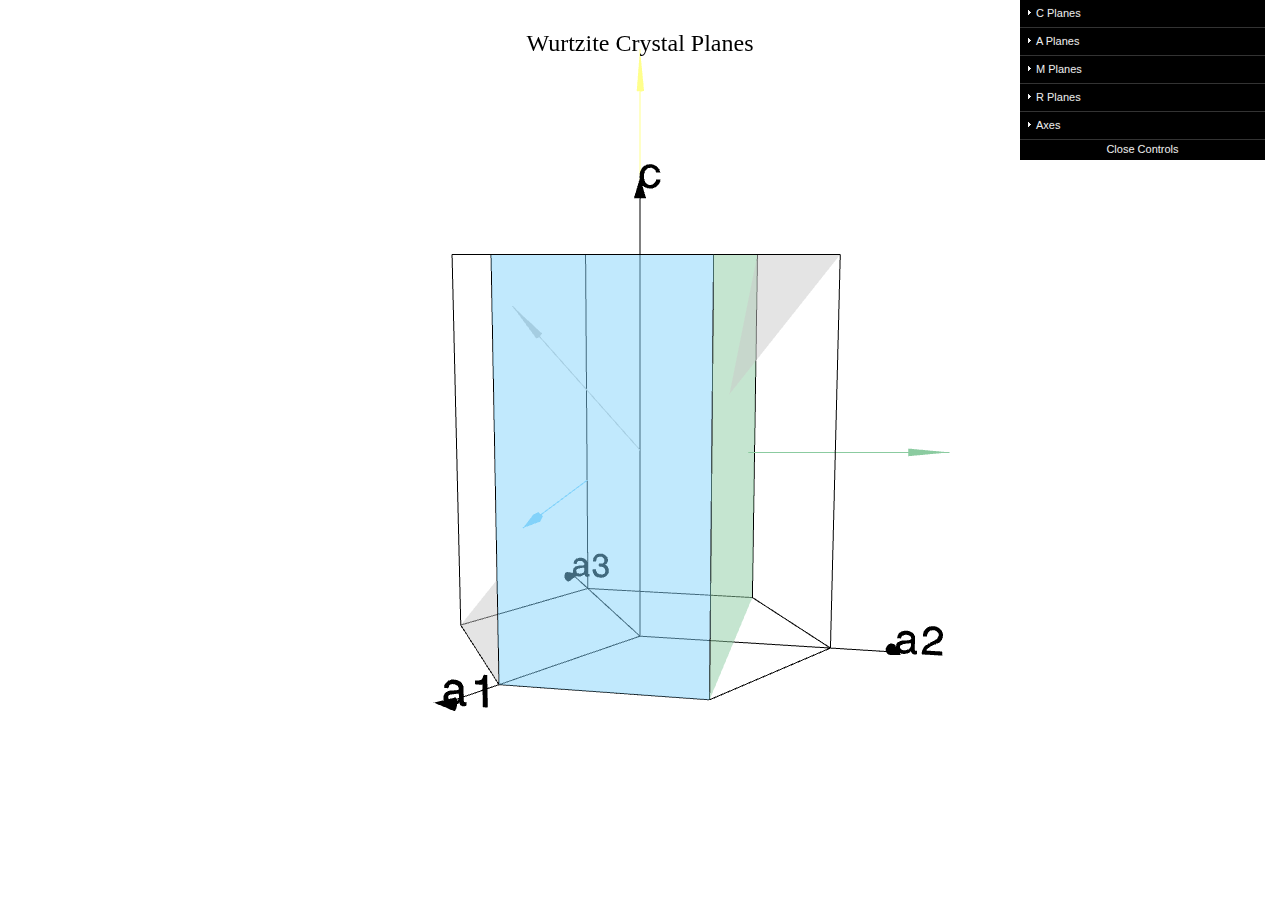
==== index.html @ 1f6b269a "Update index.html" ====
<!DOCTYPE HTML>
<html>
  <head>
    <style>
        body {
        margin: 0px;
        padding: 0px;
        background-color: white;
      }
    </style>
  </head>
  <body> 
      
    <div id="demo-container" style="background-color: white;"></div>
    <script src="src/jquery-2.0.3.min.js"></script>
    <script src="src/jquery-ui.min.js"></script>
    <script src="src/three.min.js"></script>
    <script src="src/EdgesHelper.js"></script>
    <script src="src/OrbitControls.js"></script>
    <script src="src/dat.gui.min.js"></script>
    <script src="src/fonts/helvetiker_regular.typeface.js"></script>
    <script>

        
var gui, parameters;
var renderer, scene, camera, controls;
var cPlaneMesh = [], aPlaneMesh = [], mPlaneMesh = [], rPlaneMesh = [];
var egh;
var axis, axisCones, planeAxes;

var colors = {
	a: 0x8BCBA0,
	c: 0xFFFF8C,
	m: 0x82D2FA,
	r: 0xC8C8C8
}

var colorStrings = {
	a: "#8BCBA0",
	c: "#FFFF8C",
	m: "#82D2FA",
	r: "#C8C8C8"
}
        
//setup GUI    
gui = make_gui();
gui.open();
        
init();
animate();
changeGUIColors();

function init() {
	// info
	info = document.createElement( 'div' );
	info.style.position = 'absolute';
	info.style.top = '30px';
	info.style.width = '100%';
	info.style.textAlign = 'center';
	info.style.fontSize = 'x-large';
	info.style.color = '#000';
	info.style.fontWeight = 'normal';
	info.style.backgroundColor = 'transparent';
	info.style.zIndex = '0';
	info.style.fontFamily = 'Calibri';
	info.innerHTML = 'Wurtzite Crystal Planes';
	document.getElementById("demo-container").appendChild( info );

	// renderer
	renderer = new THREE.WebGLRenderer( { antialias: true } );
	renderer.setSize( window.innerWidth, window.innerHeight );
	renderer.physicallyBasedShading = true;
    renderer.setClearColor(0xFFFFFF, 1);
	document.getElementById("demo-container").appendChild( renderer.domElement );

	// scene
	scene = new THREE.Scene();

	// camera
	camera = new THREE.PerspectiveCamera( 40, window.innerWidth / window.innerHeight, 0.1, 100 );
	camera.position.set( -2, 1, 6 );
    window.addEventListener( 'resize', onWindowResize, false );
    
	// controls
	controls = new THREE.OrbitControls( camera, renderer.domElement );
	controls.minDistance = 5;
	controls.maxDistance = 20;


	// ambient
	scene.add( new THREE.AmbientLight( 0x222222 ) );

	// light
	var light = new THREE.PointLight( 0x222222, 0.8 );
	light.position = camera.position;
	scene.add( light );

	// Unit Cell
	var Lattice = new THREE.CylinderGeometry( 1, 1, 2, 6, 1, false );
	Lattice.applyMatrix( new THREE.Matrix4().makeTranslation( 0, 0, 0 ) );
	var LatticeMaterial = new THREE.MeshBasicMaterial( {
		shading: THREE.FlatShading,
		polygonOffset: true,
		polygonOffsetFactor: 1,
		polygonOffsetUnits: 1,
		transparent: true,
		opacity: 0
	} );
	// mesh
	var LatticeMesh = new THREE.Mesh( Lattice, LatticeMaterial );

	// helper
	egh = new THREE.EdgesHelper( LatticeMesh, 0x000000 );
	egh.material.transparent = true;
	egh.material.linewidth = 3;
	scene.add( egh );

	var vertices = Lattice.vertices;											       

	//c planes
	var cPlaneColor = new THREE.Color( colors.c );       
    var c1Plane = new THREE.Geometry();
	c1Plane.applyMatrix( new THREE.Matrix4().makeTranslation( 0, 0, 0 ) );
	c1Plane.vertices.push( vertices[0] );
    c1Plane.vertices.push( vertices[1] );
    c1Plane.vertices.push( vertices[2] );
    c1Plane.vertices.push( vertices[3] );
    c1Plane.vertices.push( vertices[4] );
    c1Plane.vertices.push( vertices[5] );
    c1Plane.faces.push( new THREE.Face3( 0, 1, 2 ) );
    c1Plane.faces.push( new THREE.Face3( 0, 2, 3) );
    c1Plane.faces.push( new THREE.Face3( 0, 3, 4) );
    c1Plane.faces.push( new THREE.Face3( 0, 4, 5) );
    c1Plane.computeBoundingSphere();
    
    var c2Plane = new THREE.Geometry();
	c2Plane.applyMatrix( new THREE.Matrix4().makeTranslation( 0, 0, 0 ) );
	c2Plane.vertices.push( vertices[7] );
    c2Plane.vertices.push( vertices[8] );
    c2Plane.vertices.push( vertices[9] );
    c2Plane.vertices.push( vertices[10] );
    c2Plane.vertices.push( vertices[11] );
    c2Plane.vertices.push( vertices[12] );
    c2Plane.faces.push( new THREE.Face3( 0, 1, 2 ) );
    c2Plane.faces.push( new THREE.Face3( 0, 2, 3) );
    c2Plane.faces.push( new THREE.Face3( 0, 3, 4) );
    c2Plane.faces.push( new THREE.Face3( 0, 4, 5) );
    c2Plane.computeBoundingSphere();
    

        //a plane
	var aPlaneColor = new THREE.Color( colors.a );       
    
    var a1Plane = new THREE.Geometry();
	a1Plane.applyMatrix( new THREE.Matrix4().makeTranslation( 0, 0, 0 ) );
	a1Plane.vertices.push( vertices[2] );
    a1Plane.vertices.push( vertices[0] );
    a1Plane.vertices.push( vertices[7] );
    a1Plane.vertices.push( vertices[9] );
    a1Plane.faces.push( new THREE.Face3( 0, 1, 2 ) );
    a1Plane.faces.push( new THREE.Face3( 2, 3, 0 ) );
    a1Plane.computeBoundingSphere();
    
    var a2Plane = new THREE.Geometry();
	a2Plane.applyMatrix( new THREE.Matrix4().makeTranslation( 0, 0, 0 ) );
	a2Plane.vertices.push( vertices[3] );
    a2Plane.vertices.push( vertices[1] );
    a2Plane.vertices.push( vertices[8] );
    a2Plane.vertices.push( vertices[10] );
    a2Plane.faces.push( new THREE.Face3( 0, 1, 2 ) );
    a2Plane.faces.push( new THREE.Face3( 2, 3, 0 ) );
    a2Plane.computeBoundingSphere();
    
    var a3Plane = new THREE.Geometry();
	a3Plane.applyMatrix( new THREE.Matrix4().makeTranslation( 0, 0, 0 ) );
	a3Plane.vertices.push( vertices[4] );
    a3Plane.vertices.push( vertices[2] );
    a3Plane.vertices.push( vertices[9] );
    a3Plane.vertices.push( vertices[11] );
    a3Plane.faces.push( new THREE.Face3( 0, 1, 2 ) );
    a3Plane.faces.push( new THREE.Face3( 2, 3, 0 ) );
    a3Plane.computeBoundingSphere();
    
    var a4Plane = new THREE.Geometry();
	a4Plane.applyMatrix( new THREE.Matrix4().makeTranslation( 0, 0, 0 ) );
	a4Plane.vertices.push( vertices[5] );
    a4Plane.vertices.push( vertices[3] );
    a4Plane.vertices.push( vertices[10] );
    a4Plane.vertices.push( vertices[12] );
    a4Plane.faces.push( new THREE.Face3( 0, 1, 2 ) );
    a4Plane.faces.push( new THREE.Face3( 2, 3, 0 ) );
    a4Plane.computeBoundingSphere();
    
    var a5Plane = new THREE.Geometry();
	a5Plane.applyMatrix( new THREE.Matrix4().makeTranslation( 0, 0, 0 ) );
	a5Plane.vertices.push( vertices[6] );
    a5Plane.vertices.push( vertices[4] );
    a5Plane.vertices.push( vertices[11] );
    a5Plane.vertices.push( vertices[7] );
    a5Plane.faces.push( new THREE.Face3( 0, 1, 2 ) );
    a5Plane.faces.push( new THREE.Face3( 2, 3, 0 ) );
    a5Plane.computeBoundingSphere();
    
    var a6Plane = new THREE.Geometry();
	a6Plane.applyMatrix( new THREE.Matrix4().makeTranslation( 0, 0, 0 ) );
	a6Plane.vertices.push( vertices[1] );
    a6Plane.vertices.push( vertices[5] );
    a6Plane.vertices.push( vertices[12] );
    a6Plane.vertices.push( vertices[8] );
    a6Plane.faces.push( new THREE.Face3( 0, 1, 2 ) );
    a6Plane.faces.push( new THREE.Face3( 2, 3, 0 ) );
    a6Plane.computeBoundingSphere();
        
    //m plane
	var mPlaneColor = new THREE.Color( 0x82D2FA );       
    
    var m1Plane = new THREE.Geometry();
	m1Plane.applyMatrix( new THREE.Matrix4().makeTranslation( 0, 0, 0 ) );
	m1Plane.vertices.push( vertices[5] );
    m1Plane.vertices.push( vertices[6] );
    m1Plane.vertices.push( vertices[7] );
    m1Plane.vertices.push( vertices[12] );
    m1Plane.faces.push( new THREE.Face3( 0, 1, 2 ) );
    m1Plane.faces.push( new THREE.Face3( 2, 3, 0 ) );
    m1Plane.computeBoundingSphere();
    
    var m2Plane = new THREE.Geometry();
	m2Plane.applyMatrix( new THREE.Matrix4().makeTranslation( 0, 0, 0 ) );
	m2Plane.vertices.push( vertices[6] );
    m2Plane.vertices.push( vertices[1] );
    m2Plane.vertices.push( vertices[8] );
    m2Plane.vertices.push( vertices[7] );
    m2Plane.faces.push( new THREE.Face3( 0, 1, 2 ) );
    m2Plane.faces.push( new THREE.Face3( 2, 3, 0 ) );
    m2Plane.computeBoundingSphere();
    
    var m3Plane = new THREE.Geometry();
	m3Plane.applyMatrix( new THREE.Matrix4().makeTranslation( 0, 0, 0 ) );
	m3Plane.vertices.push( vertices[1] );
    m3Plane.vertices.push( vertices[2] );
    m3Plane.vertices.push( vertices[9] );
    m3Plane.vertices.push( vertices[8] );
    m3Plane.faces.push( new THREE.Face3( 0, 1, 2 ) );
    m3Plane.faces.push( new THREE.Face3( 2, 3, 0 ) );
    m3Plane.computeBoundingSphere();
    
    var m4Plane = new THREE.Geometry();
	m4Plane.applyMatrix( new THREE.Matrix4().makeTranslation( 0, 0, 0 ) );
	m4Plane.vertices.push( vertices[2] );
    m4Plane.vertices.push( vertices[3] );
    m4Plane.vertices.push( vertices[10] );
    m4Plane.vertices.push( vertices[9] );
    m4Plane.faces.push( new THREE.Face3( 0, 1, 2 ) );
    m4Plane.faces.push( new THREE.Face3( 2, 3, 0 ) );
    m4Plane.computeBoundingSphere();
    
    var m5Plane = new THREE.Geometry();
	m5Plane.applyMatrix( new THREE.Matrix4().makeTranslation( 0, 0, 0 ) );
	m5Plane.vertices.push( vertices[3] );
    m5Plane.vertices.push( vertices[4] );
    m5Plane.vertices.push( vertices[11] );
    m5Plane.vertices.push( vertices[10] );
    m5Plane.faces.push( new THREE.Face3( 0, 1, 2 ) );
    m5Plane.faces.push( new THREE.Face3( 2, 3, 0 ) );
    m5Plane.computeBoundingSphere();
    
    var m6Plane = new THREE.Geometry();
	m6Plane.applyMatrix( new THREE.Matrix4().makeTranslation( 0, 0, 0 ) );
	m6Plane.vertices.push( vertices[4] );
    m6Plane.vertices.push( vertices[5] );
    m6Plane.vertices.push( vertices[12] );
    m6Plane.vertices.push( vertices[11] );
    m6Plane.faces.push( new THREE.Face3( 0, 1, 2 ) );
    m6Plane.faces.push( new THREE.Face3( 2, 3, 0 ) );
    m6Plane.computeBoundingSphere();
    
  //r plane
	var rPlaneColor = new THREE.Color( 0xC8C8C8 );      
    
    var r1Plane = new THREE.Geometry();
	r1Plane.applyMatrix( new THREE.Matrix4().makeTranslation( 0, 0, 0 ) );
	r1Plane.vertices.push( vertices[1] );
    r1Plane.vertices.push( vertices[2] );
    r1Plane.vertices.push( vertices[11] );
    r1Plane.vertices.push( vertices[12] );
    r1Plane.faces.push( new THREE.Face3( 0, 1, 2 ) );
    r1Plane.faces.push( new THREE.Face3( 2, 3, 0 ) );
    r1Plane.computeBoundingSphere();
    
    var r2Plane = new THREE.Geometry();
	r2Plane.applyMatrix( new THREE.Matrix4().makeTranslation( 0, 0, 0 ) );
	r2Plane.vertices.push( vertices[2] );
    r2Plane.vertices.push( vertices[3] );
    r2Plane.vertices.push( vertices[12] );
    r2Plane.vertices.push( vertices[7] );
    r2Plane.faces.push( new THREE.Face3( 0, 1, 2 ) );
    r2Plane.faces.push( new THREE.Face3( 2, 3, 0 ) );
    r2Plane.computeBoundingSphere();
    
    var r3Plane = new THREE.Geometry();
	r3Plane.applyMatrix( new THREE.Matrix4().makeTranslation( 0, 0, 0 ) );
	r3Plane.vertices.push( vertices[3] );
    r3Plane.vertices.push( vertices[4] );
    r3Plane.vertices.push( vertices[7] );
    r3Plane.vertices.push( vertices[8] );
    r3Plane.faces.push( new THREE.Face3( 0, 1, 2 ) );
    r3Plane.faces.push( new THREE.Face3( 2, 3, 0 ) );
    r3Plane.computeBoundingSphere();
    
    var r4Plane = new THREE.Geometry();
	r4Plane.applyMatrix( new THREE.Matrix4().makeTranslation( 0, 0, 0 ) );
	r4Plane.vertices.push( vertices[4] );
    r4Plane.vertices.push( vertices[5] );
    r4Plane.vertices.push( vertices[8] );
    r4Plane.vertices.push( vertices[9] );
    r4Plane.faces.push( new THREE.Face3( 0, 1, 2 ) );
    r4Plane.faces.push( new THREE.Face3( 2, 3, 0 ) );
    r4Plane.computeBoundingSphere();
    
    var r5Plane = new THREE.Geometry();
	r5Plane.applyMatrix( new THREE.Matrix4().makeTranslation( 0, 0, 0 ) );
	r5Plane.vertices.push( vertices[5] );
    r5Plane.vertices.push( vertices[6] );
    r5Plane.vertices.push( vertices[9] );
    r5Plane.vertices.push( vertices[10] );
    r5Plane.faces.push( new THREE.Face3( 0, 1, 2 ) );
    r5Plane.faces.push( new THREE.Face3( 2, 3, 0 ) );
    r5Plane.computeBoundingSphere();
    
    var r6Plane = new THREE.Geometry();
	r6Plane.applyMatrix( new THREE.Matrix4().makeTranslation( 0, 0, 0 ) );
	r6Plane.vertices.push( vertices[6] );
    r6Plane.vertices.push( vertices[1] );
    r6Plane.vertices.push( vertices[10] );
    r6Plane.vertices.push( vertices[11] );
    r6Plane.faces.push( new THREE.Face3( 0, 1, 2 ) );
    r6Plane.faces.push( new THREE.Face3( 2, 3, 0 ) );
    r6Plane.computeBoundingSphere();
    
    //Materials
    var cMaterial = new THREE.MeshBasicMaterial( {
		color: cPlaneColor,
		shading: THREE.FlatShading,
		side: THREE.DoubleSide,
		transparent: true,
		opacity: .5
	} );

    var aMaterial = new THREE.MeshBasicMaterial( {
		color: aPlaneColor,
		shading: THREE.FlatShading,
		side: THREE.DoubleSide,
		transparent: true,
		opacity: .5
	} );

    var mMaterial = new THREE.MeshBasicMaterial( {
		color: mPlaneColor,
		shading: THREE.FlatShading,
		side: THREE.DoubleSide,
		transparent: true,
		opacity: .5
	} );

    var rMaterial = new THREE.MeshBasicMaterial( {
		color: rPlaneColor,
		shading: THREE.FlatShading,
		side: THREE.DoubleSide,
		transparent: true,
		opacity: .5
	} );

    
    var axisMaterial = new THREE.LineBasicMaterial({
        	color: 0x000000, //black
        	opacity: .5,
        	linewidth: 2
    });
    
    
    var y = vertices[7].y;
    
    var axisPts = [ new THREE.Vector3(0,y,0),
    		    vertices[12].clone().multiplyScalar(1.33).setY(y),
    		    vertices[8].clone().multiplyScalar(1.33).setY(y),
    		    vertices[10].clone().multiplyScalar(1.33).setY(y),
    		    new THREE.Vector3(0,vertices[1].y,0).multiplyScalar(1.33)
    	];
    //Return geometry object with axes
    function make_axis() {
    	var y = vertices[7].y;
    	var bottom = new THREE.Vector3(0,y,0);
    	
    	var geometry = new THREE.Geometry();
    	geometry.vertices.push(axisPts[1]);
    	geometry.vertices.push(axisPts[0]);
    	
    	var geometry2 = new THREE.Geometry();
    	geometry2.vertices.push(axisPts[2]);
    	geometry2.vertices.push(axisPts[0]);
    	
    	var geometry3 = new THREE.Geometry();
    	geometry3.vertices.push(axisPts[3]);
    	geometry3.vertices.push(axisPts[0]);
    	
    	var geometry4 = new THREE.Geometry();
    	geometry4.vertices.push(axisPts[4]);
    	geometry4.vertices.push(axisPts[0]);
    	
    	THREE.GeometryUtils.merge(geometry, geometry2);
    	THREE.GeometryUtils.merge(geometry, geometry3);
    	THREE.GeometryUtils.merge(geometry, geometry4);

        
    	return geometry;	
    }
    
    function make_plane_axes() {
    	var plane_axes = [];
  	
	var cArrow = new THREE.ArrowHelper( new THREE.Vector3( 0, 1, 0 ), new THREE.Vector3( 0, 1, 0 ), 1, cPlaneColor );
	plane_axes.push(cArrow);

	var aArrow = new THREE.ArrowHelper( new THREE.Vector3( a1Plane.vertices[0].x, 0, vertices[1].z ) , new THREE.Vector3( .5, 0, .25 ), 1, aPlaneColor );
	aArrow.rotation.x = Math.PI/6;
	plane_axes.push(aArrow);

	var mArrow = new THREE.ArrowHelper( new THREE.Vector3( -1, 0, 1.75 ), new THREE.Vector3( -.5, 0, .75 ), 1, mPlaneColor );
	plane_axes.push(mArrow);

	var rArrow = new THREE.ArrowHelper( new THREE.Vector3( -1, .75 , 0 ), new THREE.Vector3(0, 0, 0 ), 1, rPlaneColor );
	plane_axes.push(rArrow);

    	return plane_axes;	
    }
    
    
    // Pass in positions of axis labels
    // Return array with labels
    function make_axisLabels(a0, a1, a2, c) {
    	
    	var _axisLabels = [];
    	var attrDict = { size:.15,
    			 height:.01,
    			 bevelEnabled:false
    			};
        
        
      
    var cTextGeo = new THREE.TextGeometry("c", attrDict);
	cTextGeo.computeBoundingBox();
	cTextGeo.computeVertexNormals();
	var cLabelMesh = new THREE.Mesh(cTextGeo, axisMaterial);
	cLabelMesh.position = c;
	cLabelMesh.rotation.y -= Math.PI/6;
	_axisLabels.push(cLabelMesh);

	var a0TextGeo = new THREE.TextGeometry("a1", attrDict);
    						
	var a0LabelMesh = new THREE.Mesh(a0TextGeo, axisMaterial);
	a0LabelMesh.position = a0;
	a0LabelMesh.rotation.y -= Math.PI/6;
	_axisLabels.push(a0LabelMesh);

	var a1TextGeo = new THREE.TextGeometry("a2", attrDict);
	var a1LabelMesh = new THREE.Mesh(a1TextGeo, axisMaterial);
	a1LabelMesh.position = a1;
	a1LabelMesh.rotation.y -= Math.PI/6;
	_axisLabels.push(a1LabelMesh);

	var a2TextGeo = new THREE.TextGeometry("a3", attrDict);
	var a2LabelMesh = new THREE.Mesh(a2TextGeo, axisMaterial);
	a2LabelMesh.position = a2;
	a2LabelMesh.rotation.y -= Math.PI/6;
	_axisLabels.push(a2LabelMesh);

    	return _axisLabels;
    }


    
    function make_axisCones(a0, a1, a2, c) {
    	var _axisCones = [];
    	
    	  //make cones
    	var cCone = new THREE.CylinderGeometry(0, .03, .1, 40, 1, false);
        var cConeMesh = new THREE.Mesh(cCone, axisMaterial);
        cConeMesh.position = c;
        _axisCones.push(cConeMesh);
        
        var a0Cone = new THREE.CylinderGeometry(0, .03, .1, 40, 1, false);
        var a0ConeMesh = new THREE.Mesh(a0Cone, axisMaterial);
        a0ConeMesh.position = a0;
        a0ConeMesh.rotation.z += Math.PI/2;
        a0ConeMesh.rotation.y -= Math.PI/6;
        _axisCones.push(a0ConeMesh);
        
        var a1Cone = new THREE.CylinderGeometry(0, .03, .1, 40, 1, false);
        var a1ConeMesh = new THREE.Mesh(a1Cone, axisMaterial);
        a1ConeMesh.position = a1;
        a1ConeMesh.rotation.z -= Math.PI/2;
        a1ConeMesh.rotation.y -= Math.PI/2;
        _axisCones.push(a1ConeMesh);
        
        var a2Cone = new THREE.CylinderGeometry(0, .03, .1, 40, 1, false);
        var a2ConeMesh = new THREE.Mesh(a2Cone, axisMaterial);
        a2ConeMesh.position = a2;
        a2ConeMesh.rotation.z -= Math.PI/2;
        a2ConeMesh.rotation.y += Math.PI/6;
        _axisCones.push(a2ConeMesh);

        return _axisCones;
    }
    
    cPlaneMesh.push(new THREE.Mesh(c1Plane, cMaterial));
    cPlaneMesh.push(new THREE.Mesh(c2Plane, cMaterial));
    scene.add( cPlaneMesh[0] );
    
    aPlaneMesh.push(new THREE.Mesh(a1Plane, aMaterial));
    aPlaneMesh.push(new THREE.Mesh(a2Plane, aMaterial));
    aPlaneMesh.push(new THREE.Mesh(a3Plane, aMaterial));
    aPlaneMesh.push(new THREE.Mesh(a4Plane, aMaterial));
    aPlaneMesh.push(new THREE.Mesh(a5Plane, aMaterial));
    aPlaneMesh.push(new THREE.Mesh(a6Plane, aMaterial));
    scene.add( aPlaneMesh[0] );
    
    mPlaneMesh.push(new THREE.Mesh(m1Plane, mMaterial));
    mPlaneMesh.push(new THREE.Mesh(m2Plane, mMaterial));
    mPlaneMesh.push(new THREE.Mesh(m3Plane, mMaterial));
    mPlaneMesh.push(new THREE.Mesh(m4Plane, mMaterial));
    mPlaneMesh.push(new THREE.Mesh(m5Plane, mMaterial));
    mPlaneMesh.push(new THREE.Mesh(m6Plane, mMaterial));
    scene.add( mPlaneMesh[0] );
    
    rPlaneMesh.push(new THREE.Mesh(r1Plane, rMaterial));
    rPlaneMesh.push(new THREE.Mesh(r2Plane, rMaterial));
    rPlaneMesh.push(new THREE.Mesh(r3Plane, rMaterial));
    rPlaneMesh.push(new THREE.Mesh(r4Plane, rMaterial));
    rPlaneMesh.push(new THREE.Mesh(r5Plane, rMaterial));
    rPlaneMesh.push(new THREE.Mesh(r6Plane, rMaterial));
    scene.add( rPlaneMesh[0] );
    
    axis = new THREE.Line(make_axis(), axisMaterial);
    scene.add( axis );
    
    axisLabels = make_axisLabels(axisPts[1], axisPts[2], axisPts[3], axisPts[4]);
    axisCones = make_axisCones(axisPts[1], axisPts[2], axisPts[3], axisPts[4]);
    planeAxes = make_plane_axes();
    for(var i = 0; i < axisLabels.length; ++i) {
    	scene.add(axisLabels[i]);
    	scene.add(axisCones[i]);
    }
    
    for(var i = 0; i < planeAxes.length; ++i) {
    	scene.add(planeAxes[i]);
    }
}

function animate() {
	requestAnimationFrame( animate );  
	renderer.render( scene, camera );
    update();
}
       

function make_gui() {
    
    var _gui = new dat.GUI();
    /*
    dat.GUI.autoplace = false;
    _gui.domElement.style.position = 'fixed';
    _gui.domElement.style.top = '5 px';
    _gui.domElement.style.right = '55 px';
	document.getElementById('demo-container').appendChild( _gui.domElement );
    */
    var cPlanesGUI = _gui.addFolder('C Planes');
    var aPlanesGUI = _gui.addFolder('A Planes');
    var mPlanesGUI = _gui.addFolder('M Planes');
    var rPlanesGUI = _gui.addFolder('R Planes');
    var axesGUI = _gui.addFolder('Axes');
    parameters = 	{
                allC: false,
                c1PlaneVisible: true,
                c2PlaneVisible: false,
                allA: false,
                a1PlaneVisible: true,
                a2PlaneVisible: false,
                a3PlaneVisible: false,
                a4PlaneVisible: false,
                a5PlaneVisible: false,
                a6PlaneVisible: false,
                allM: false,
                m1PlaneVisible: true,
                m2PlaneVisible: false,
                m3PlaneVisible: false,
                m4PlaneVisible: false,
                m5PlaneVisible: false,
                m6PlaneVisible: false,
                allR: false,
                r1PlaneVisible: true,
                r2PlaneVisible: false,
                r3PlaneVisible: false,
                r4PlaneVisible: false,
                r5PlaneVisible: false,
                r6PlaneVisible: false,
                cAxisVisible: true,
                aAxisVisible: true,
                mAxisVisible: true,
                rAxisVisible: true,
                axisVisible: true,
		reset: function() { reset() }
		};
  
    var cPlanesVisible = [], aPlanesVisible = [], mPlanesVisible = [], rPlanesVisible = [];
  
  var allC = cPlanesGUI.add( parameters, 'allC' ).name('All {0001}').listen();
	allC.onChange(function(value) 
       { 
           for(var i = 0; i < cPlaneMesh.length; ++i) { 
               cPlanesVisible[i].setValue(value);
               if(value) scene.add( cPlaneMesh[i] ); 
               else scene.remove(cPlaneMesh[i]); 
           } 
       });
         
    cPlanesVisible.push( cPlanesGUI.add( parameters, 'c1PlaneVisible' ).name('(0001)').listen() );
	cPlanesVisible[0].onChange(function(value) 
	   {   if(value) scene.add( cPlaneMesh[0] ); else scene.remove(cPlaneMesh[0]); });
  
  
    cPlanesVisible.push( cPlanesGUI.add( parameters, 'c2PlaneVisible' ).name('(0001\u0305)').listen() );
	cPlanesVisible[1].onChange(function(value) 
	   {   if(value) scene.add( cPlaneMesh[1] ); else scene.remove(cPlaneMesh[1]); });
    
  var allA = aPlanesGUI.add( parameters, 'allA' ).name('All {112\u03050}').listen();
	allA.onChange(function(value) 
       { 
           for(var i = 0; i < aPlaneMesh.length; ++i) { 
               aPlanesVisible[i].setValue(value);
               if(value) scene.add( aPlaneMesh[i] ); 
               else scene.remove(aPlaneMesh[i]); 
           } 
       });
     
    aPlanesVisible.push( aPlanesGUI.add( parameters, 'a1PlaneVisible' ).name('(1\u030521\u03050)').listen() );
	aPlanesVisible[0].onChange(function(value) 
	   {   if(value) scene.add( aPlaneMesh[0] ); else scene.remove(aPlaneMesh[0]); });
    
    aPlanesVisible.push( aPlanesGUI.add( parameters, 'a2PlaneVisible' ).name('(2\u0305110)').listen() );
	aPlanesVisible[1].onChange(function(value) 
	   {   if(value) scene.add( aPlaneMesh[1] ); else scene.remove(aPlaneMesh[1]); });
    
    aPlanesVisible.push( aPlanesGUI.add( parameters, 'a3PlaneVisible' ).name('(1\u03051\u030520)').listen() );
	aPlanesVisible[2].onChange(function(value) 
	   {   if(value) scene.add( aPlaneMesh[2] ); else scene.remove(aPlaneMesh[2]); });
    
    aPlanesVisible.push( aPlanesGUI.add( parameters, 'a4PlaneVisible' ).name('(12\u030510)').listen() );
	aPlanesVisible[3].onChange(function(value) 
	   {   if(value) scene.add( aPlaneMesh[3] ); else scene.remove(aPlaneMesh[3]); });
    
    aPlanesVisible.push( aPlanesGUI.add( parameters, 'a5PlaneVisible' ).name('(21\u03051\u03050)').listen() );
	aPlanesVisible[4].onChange(function(value) 
	   {   if(value) scene.add( aPlaneMesh[4] ); else scene.remove(aPlaneMesh[4]); });
    
    aPlanesVisible.push( aPlanesGUI.add( parameters, 'a6PlaneVisible' ).name('(112\u03050)').listen() );
	aPlanesVisible[5].onChange(function(value) 
	   {   if(value) scene.add( aPlaneMesh[5] ); else scene.remove(aPlaneMesh[5]); });
    
  var allM = mPlanesGUI.add( parameters, 'allM' ).name('All {101\u03050}').listen();
	allM.onChange(function(value) 
        { 
            for(var i = 0; i < mPlaneMesh.length; ++i) { 
                mPlanesVisible[i].setValue(value);
                if(value) scene.add( mPlaneMesh[i] ); 
                else scene.remove(mPlaneMesh[i]); } 
        
        });
                  
    mPlanesVisible.push( mPlanesGUI.add( parameters, 'm1PlaneVisible' ).name('(10<span style="text-decoration:overline">1</span>0)').listen() );
	mPlanesVisible[0].onChange(function(value) 
	   {   if(value) scene.add( mPlaneMesh[0] ); else scene.remove(mPlaneMesh[0]); });
    
    mPlanesVisible.push( mPlanesGUI.add( parameters, 'm2PlaneVisible' ).name('(011\u03050)').listen() );
	mPlanesVisible[1].onChange(function(value) 
	   {   if(value) scene.add( mPlaneMesh[1] ); else scene.remove(mPlaneMesh[1]); });
    
    mPlanesVisible.push( mPlanesGUI.add( parameters, 'm3PlaneVisible' ).name('(1\u0305100)').listen() );
	mPlanesVisible[2].onChange(function(value) 
	   {   if(value) scene.add( mPlaneMesh[2] ); else scene.remove(mPlaneMesh[2]); });
    
    mPlanesVisible.push( mPlanesGUI.add( parameters, 'm4PlaneVisible' ).name('(1\u0305010)').listen() );
	mPlanesVisible[3].onChange(function(value) 
	   {   if(value) scene.add( mPlaneMesh[3] ); else scene.remove(mPlaneMesh[3]); });
    
    mPlanesVisible.push( mPlanesGUI.add( parameters, 'm5PlaneVisible' ).name('(01\u030510)').listen() );
	mPlanesVisible[4].onChange(function(value) 
	   {   if(value) scene.add( mPlaneMesh[4] ); else scene.remove(mPlaneMesh[4]); });
    
    mPlanesVisible.push( mPlanesGUI.add( parameters, 'm6PlaneVisible' ).name('(11\u030500)').listen() );
	mPlanesVisible[5].onChange(function(value) 
	   {   if(value) scene.add( mPlaneMesh[5] ); else scene.remove(mPlaneMesh[5]); });
  
  var allR = rPlanesGUI.add( parameters, 'allR' ).name('All {101\u03052}').listen();
	allR.onChange(function(value) 
        { 
            for(var i = 0; i < rPlaneMesh.length; ++i) { 
                rPlanesVisible[i].setValue(value);
                if(value) scene.add( rPlaneMesh[i] ); 
                else scene.remove(rPlaneMesh[i]); } 
        
        });
                  
    rPlanesVisible.push( rPlanesGUI.add( parameters, 'r1PlaneVisible' ).name('(1\u0305102)').listen() );
	rPlanesVisible[0].onChange(function(value) 
	   {   if(value) scene.add( rPlaneMesh[0] ); else scene.remove(rPlaneMesh[0]); });
    
    rPlanesVisible.push( rPlanesGUI.add( parameters, 'r2PlaneVisible' ).name('(101\u03052)').listen() );
	rPlanesVisible[1].onChange(function(value) 
	   {   if(value) scene.add( rPlaneMesh[1] ); else scene.remove(rPlaneMesh[1]); });
   
    rPlanesVisible.push( rPlanesGUI.add( parameters, 'r3PlaneVisible' ).name('(011\u03052)').listen() );
	rPlanesVisible[2].onChange(function(value) 
	   {   if(value) scene.add( rPlaneMesh[2] ); else scene.remove(rPlaneMesh[2]); });
    
    rPlanesVisible.push( rPlanesGUI.add( parameters, 'r4PlaneVisible' ).name('(11\u030502)').listen() );
	rPlanesVisible[3].onChange(function(value) 
	   {   if(value) scene.add( rPlaneMesh[3] ); else scene.remove(rPlaneMesh[3]); });
    
    rPlanesVisible.push( rPlanesGUI.add( parameters, 'r5PlaneVisible' ).name('(1\u0305012)').listen() );
	rPlanesVisible[4].onChange(function(value) 
	   {   if(value) scene.add( rPlaneMesh[4] ); else scene.remove(rPlaneMesh[4]); });
    
    rPlanesVisible.push( rPlanesGUI.add( parameters, 'r6PlaneVisible' ).name('(01\u030512)').listen() );
	rPlanesVisible[5].onChange(function(value) 
	   {   if(value) scene.add( rPlaneMesh[5] ); else scene.remove(rPlaneMesh[5]); });
    
    
    var cAxisVisible = axesGUI.add( parameters, 'cAxisVisible' ).name('C Axis').listen();
	cAxisVisible.onChange(function(value) {   if(value) scene.add( planeAxes[0] ); else scene.remove(planeAxes[0]); });
    
    
    
    var aAxisVisible = axesGUI.add( parameters, 'aAxisVisible' ).name('A Axis').listen();
	aAxisVisible.onChange(function(value)  {   if(value) scene.add( planeAxes[1] ); else scene.remove(planeAxes[1]); });
    
    
    var mAxisVisible = axesGUI.add( parameters, 'mAxisVisible' ).name('M Axis').listen();
	mAxisVisible.onChange(function(value) {  if(value) scene.add( planeAxes[2] );  else scene.remove(planeAxes[2]);  });
    
    
    var rAxisVisible = axesGUI.add( parameters, 'rAxisVisible' ).name('R Axis').listen();
	rAxisVisible.onChange(function(value) {  if(value) scene.add( planeAxes[3] );  else scene.remove(planeAxes[3]);    });
    
    
    var axisVisible = axesGUI.add( parameters, 'axisVisible' ).name('Crystollographic').listen();
	axisVisible.onChange(function(value) {   toggleAxis(value);  });
    
    
    return _gui;
    
}
        
function toggleAxis(value) {

 	if(value)  	scene.add(axis);
    	else		scene.remove(axis);
    	
    for(var i = 0; i < axisLabels.length; ++i) {
    	
    	if(value)  	{
    		scene.add(axisLabels[i]);
    		scene.add(axisCones[i])
    	}
    	else		{
    		scene.remove(axisLabels[i] );
    		scene.remove(axisCones[i]);
    	
    	}
    }
    	
}

function changeGUIColors() {
    $( ".boolean" ).each( function()  {
        var str = $(this).parent().children(".title").text();
        if(str == "C Planes") this.style.borderLeftColor=colorStrings.c;
        else if(str == "A Planes") this.style.borderLeftColor=colorStrings.a;
        else if(str == "M Planes") this.style.borderLeftColor=colorStrings.m;
        else if(str == "R Planes") this.style.borderLeftColor=colorStrings.r;
        else this.style.borderLeftWidth = 0;
        
       // this.style.fontFamily = "Times New Roman";
       // this.style.fontSize = "12 pt";
    });
    
    $( ".property-name" ).each( function()  {
        var str = $(this).text();
        if(str == "C Axis") this.style.color=colorStrings.c;
        else if(str == "A Axis") this.style.color=colorStrings.a;
        else if(str == "M Axis") this.style.color=colorStrings.m;
        else if(str == "R Axis") this.style.color=colorStrings.r;
        else if(str == "Crystollographic") this.style.color="white";
        
       //  this.style.fontFamily = "Times New Roman";
        // this.style.fontSize = "12 pt";
    });
}
        
function update() { controls.update(); }
        
function onWindowResize(){
    camera.aspect = window.innerWidth / window.innerHeight;
    camera.updateProjectionMatrix();
    renderer.setSize( window.innerWidth, window.innerHeight );
}

</script>
</body>
</html>
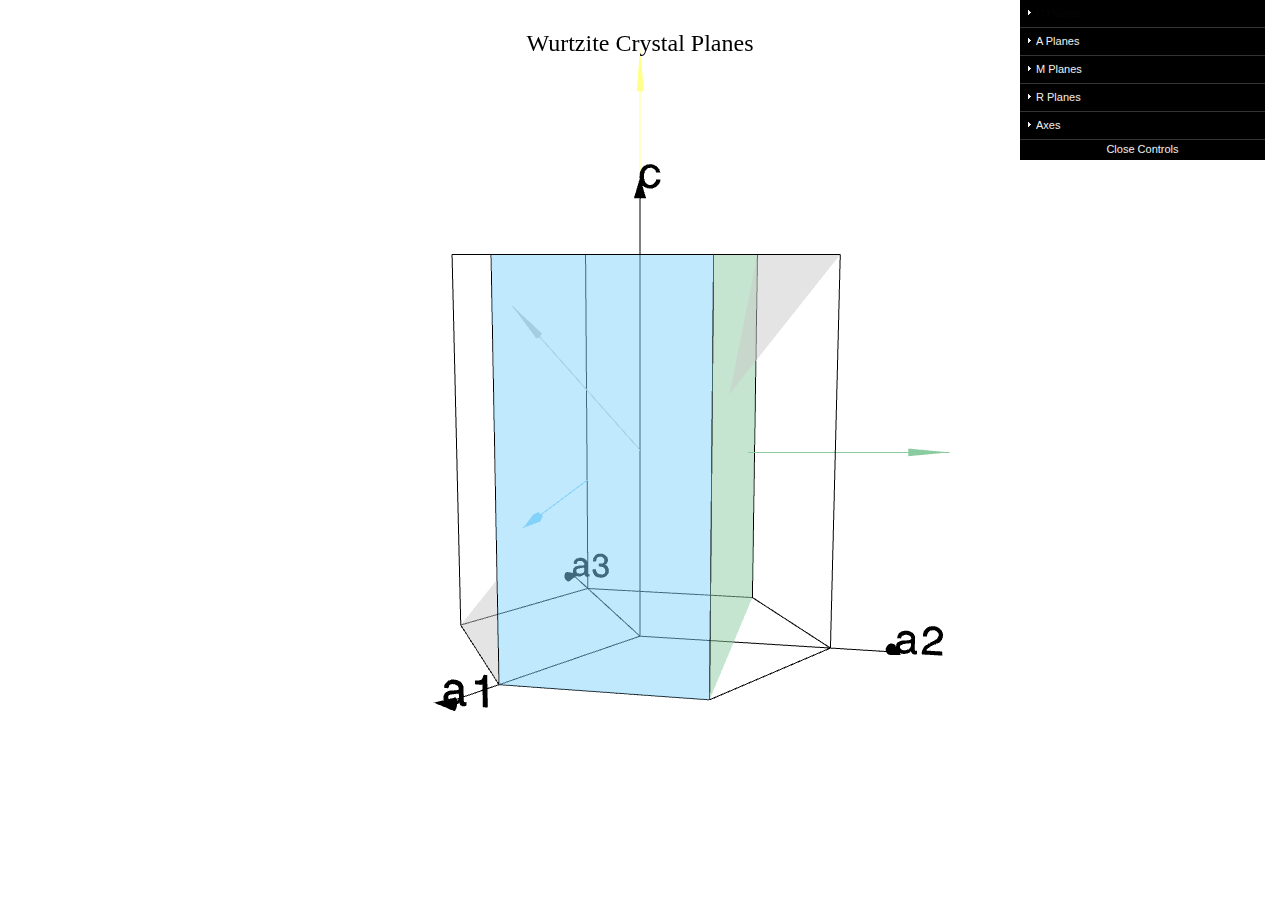
==== commit 00518eaf: "Update index.html" ====
--- a/index.html
+++ b/index.html
@@ -628,11 +628,11 @@
 	   {   if(value) scene.add( cPlaneMesh[0] ); else scene.remove(cPlaneMesh[0]); });
   
   
-    cPlanesVisible.push( cPlanesGUI.add( parameters, 'c2PlaneVisible' ).name('(0001\u0305)').listen() );
+    cPlanesVisible.push( cPlanesGUI.add( parameters, 'c2PlaneVisible' ).name('(000<span style="text-decoration:overline">1</span>)').listen() );
 	cPlanesVisible[1].onChange(function(value) 
 	   {   if(value) scene.add( cPlaneMesh[1] ); else scene.remove(cPlaneMesh[1]); });
     
-  var allA = aPlanesGUI.add( parameters, 'allA' ).name('All {112\u03050}').listen();
+  var allA = aPlanesGUI.add( parameters, 'allA' ).name('All {11<span style="text-decoration:overline">2</span>0}').listen();
 	allA.onChange(function(value) 
        { 
            for(var i = 0; i < aPlaneMesh.length; ++i) { 
@@ -642,31 +642,31 @@
            } 
        });
      
-    aPlanesVisible.push( aPlanesGUI.add( parameters, 'a1PlaneVisible' ).name('(1\u030521\u03050)').listen() );
+    aPlanesVisible.push( aPlanesGUI.add( parameters, 'a1PlaneVisible' ).name('(<span style="text-decoration:overline">1</span>2<span style="text-decoration:overline">1</span>0)').listen() );
 	aPlanesVisible[0].onChange(function(value) 
 	   {   if(value) scene.add( aPlaneMesh[0] ); else scene.remove(aPlaneMesh[0]); });
     
-    aPlanesVisible.push( aPlanesGUI.add( parameters, 'a2PlaneVisible' ).name('(2\u0305110)').listen() );
+    aPlanesVisible.push( aPlanesGUI.add( parameters, 'a2PlaneVisible' ).name('(2<span style="text-decoration:overline">1</span>10)').listen() );
 	aPlanesVisible[1].onChange(function(value) 
 	   {   if(value) scene.add( aPlaneMesh[1] ); else scene.remove(aPlaneMesh[1]); });
     
-    aPlanesVisible.push( aPlanesGUI.add( parameters, 'a3PlaneVisible' ).name('(1\u03051\u030520)').listen() );
+    aPlanesVisible.push( aPlanesGUI.add( parameters, 'a3PlaneVisible' ).name('(<span style="text-decoration:overline">1</span><span style="text-decoration:overline">1</span>20)').listen() );
 	aPlanesVisible[2].onChange(function(value) 
 	   {   if(value) scene.add( aPlaneMesh[2] ); else scene.remove(aPlaneMesh[2]); });
     
-    aPlanesVisible.push( aPlanesGUI.add( parameters, 'a4PlaneVisible' ).name('(12\u030510)').listen() );
+    aPlanesVisible.push( aPlanesGUI.add( parameters, 'a4PlaneVisible' ).name('(1<span style="text-decoration:overline">2</span>10)').listen() );
 	aPlanesVisible[3].onChange(function(value) 
 	   {   if(value) scene.add( aPlaneMesh[3] ); else scene.remove(aPlaneMesh[3]); });
     
-    aPlanesVisible.push( aPlanesGUI.add( parameters, 'a5PlaneVisible' ).name('(21\u03051\u03050)').listen() );
+    aPlanesVisible.push( aPlanesGUI.add( parameters, 'a5PlaneVisible' ).name('(2<span style="text-decoration:overline">1</span><span style="text-decoration:overline">1</span>0)').listen() );
 	aPlanesVisible[4].onChange(function(value) 
 	   {   if(value) scene.add( aPlaneMesh[4] ); else scene.remove(aPlaneMesh[4]); });
     
-    aPlanesVisible.push( aPlanesGUI.add( parameters, 'a6PlaneVisible' ).name('(112\u03050)').listen() );
+    aPlanesVisible.push( aPlanesGUI.add( parameters, 'a6PlaneVisible' ).name('(11<span style="text-decoration:overline">2</span>0)').listen() );
 	aPlanesVisible[5].onChange(function(value) 
 	   {   if(value) scene.add( aPlaneMesh[5] ); else scene.remove(aPlaneMesh[5]); });
     
-  var allM = mPlanesGUI.add( parameters, 'allM' ).name('All {101\u03050}').listen();
+  var allM = mPlanesGUI.add( parameters, 'allM' ).name('All {10<span style="text-decoration:overline">1</span>0}').listen();
 	allM.onChange(function(value) 
         { 
             for(var i = 0; i < mPlaneMesh.length; ++i) { 
@@ -680,27 +680,27 @@
 	mPlanesVisible[0].onChange(function(value) 
 	   {   if(value) scene.add( mPlaneMesh[0] ); else scene.remove(mPlaneMesh[0]); });
     
-    mPlanesVisible.push( mPlanesGUI.add( parameters, 'm2PlaneVisible' ).name('(011\u03050)').listen() );
+    mPlanesVisible.push( mPlanesGUI.add( parameters, 'm2PlaneVisible' ).name('(01<span style="text-decoration:overline">1</span>0)').listen() );
 	mPlanesVisible[1].onChange(function(value) 
 	   {   if(value) scene.add( mPlaneMesh[1] ); else scene.remove(mPlaneMesh[1]); });
     
-    mPlanesVisible.push( mPlanesGUI.add( parameters, 'm3PlaneVisible' ).name('(1\u0305100)').listen() );
+    mPlanesVisible.push( mPlanesGUI.add( parameters, 'm3PlaneVisible' ).name('(<span style="text-decoration:overline">1</span>100)').listen() );
 	mPlanesVisible[2].onChange(function(value) 
 	   {   if(value) scene.add( mPlaneMesh[2] ); else scene.remove(mPlaneMesh[2]); });
     
-    mPlanesVisible.push( mPlanesGUI.add( parameters, 'm4PlaneVisible' ).name('(1\u0305010)').listen() );
+    mPlanesVisible.push( mPlanesGUI.add( parameters, 'm4PlaneVisible' ).name('(<span style="text-decoration:overline">1</span>010)').listen() );
 	mPlanesVisible[3].onChange(function(value) 
 	   {   if(value) scene.add( mPlaneMesh[3] ); else scene.remove(mPlaneMesh[3]); });
     
-    mPlanesVisible.push( mPlanesGUI.add( parameters, 'm5PlaneVisible' ).name('(01\u030510)').listen() );
+    mPlanesVisible.push( mPlanesGUI.add( parameters, 'm5PlaneVisible' ).name('(0<span style="text-decoration:overline">1</span>10)').listen() );
 	mPlanesVisible[4].onChange(function(value) 
 	   {   if(value) scene.add( mPlaneMesh[4] ); else scene.remove(mPlaneMesh[4]); });
     
-    mPlanesVisible.push( mPlanesGUI.add( parameters, 'm6PlaneVisible' ).name('(11\u030500)').listen() );
+    mPlanesVisible.push( mPlanesGUI.add( parameters, 'm6PlaneVisible' ).name('(1<span style="text-decoration:overline">1</span>00)').listen() );
 	mPlanesVisible[5].onChange(function(value) 
 	   {   if(value) scene.add( mPlaneMesh[5] ); else scene.remove(mPlaneMesh[5]); });
   
-  var allR = rPlanesGUI.add( parameters, 'allR' ).name('All {101\u03052}').listen();
+  var allR = rPlanesGUI.add( parameters, 'allR' ).name('All {10<span style="text-decoration:overline">1</span>2}').listen();
 	allR.onChange(function(value) 
         { 
             for(var i = 0; i < rPlaneMesh.length; ++i) { 
@@ -710,27 +710,27 @@
         
         });
                   
-    rPlanesVisible.push( rPlanesGUI.add( parameters, 'r1PlaneVisible' ).name('(1\u0305102)').listen() );
+    rPlanesVisible.push( rPlanesGUI.add( parameters, 'r1PlaneVisible' ).name('(<span style="text-decoration:overline">1</span>102)').listen() );
 	rPlanesVisible[0].onChange(function(value) 
 	   {   if(value) scene.add( rPlaneMesh[0] ); else scene.remove(rPlaneMesh[0]); });
     
-    rPlanesVisible.push( rPlanesGUI.add( parameters, 'r2PlaneVisible' ).name('(101\u03052)').listen() );
+    rPlanesVisible.push( rPlanesGUI.add( parameters, 'r2PlaneVisible' ).name('(10<span style="text-decoration:overline">1</span>2)').listen() );
 	rPlanesVisible[1].onChange(function(value) 
 	   {   if(value) scene.add( rPlaneMesh[1] ); else scene.remove(rPlaneMesh[1]); });
    
-    rPlanesVisible.push( rPlanesGUI.add( parameters, 'r3PlaneVisible' ).name('(011\u03052)').listen() );
+    rPlanesVisible.push( rPlanesGUI.add( parameters, 'r3PlaneVisible' ).name('(01<span style="text-decoration:overline">1</span>2)').listen() );
 	rPlanesVisible[2].onChange(function(value) 
 	   {   if(value) scene.add( rPlaneMesh[2] ); else scene.remove(rPlaneMesh[2]); });
     
-    rPlanesVisible.push( rPlanesGUI.add( parameters, 'r4PlaneVisible' ).name('(11\u030502)').listen() );
+    rPlanesVisible.push( rPlanesGUI.add( parameters, 'r4PlaneVisible' ).name('(1<span style="text-decoration:overline">1</span>02)').listen() );
 	rPlanesVisible[3].onChange(function(value) 
 	   {   if(value) scene.add( rPlaneMesh[3] ); else scene.remove(rPlaneMesh[3]); });
     
-    rPlanesVisible.push( rPlanesGUI.add( parameters, 'r5PlaneVisible' ).name('(1\u0305012)').listen() );
+    rPlanesVisible.push( rPlanesGUI.add( parameters, 'r5PlaneVisible' ).name('(<span style="text-decoration:overline">1</span>012)').listen() );
 	rPlanesVisible[4].onChange(function(value) 
 	   {   if(value) scene.add( rPlaneMesh[4] ); else scene.remove(rPlaneMesh[4]); });
     
-    rPlanesVisible.push( rPlanesGUI.add( parameters, 'r6PlaneVisible' ).name('(01\u030512)').listen() );
+    rPlanesVisible.push( rPlanesGUI.add( parameters, 'r6PlaneVisible' ).name('(0<span style="text-decoration:overline">1</span>12)').listen() );
 	rPlanesVisible[5].onChange(function(value) 
 	   {   if(value) scene.add( rPlaneMesh[5] ); else scene.remove(rPlaneMesh[5]); });
     
@@ -782,11 +782,31 @@
 
 function changeGUIColors() {
     $( ".boolean" ).each( function()  {
-        var str = $(this).parent().children(".title").text();
-        if(str == "C Planes") this.style.borderLeftColor=colorStrings.c;
-        else if(str == "A Planes") this.style.borderLeftColor=colorStrings.a;
-        else if(str == "M Planes") this.style.borderLeftColor=colorStrings.m;
-        else if(str == "R Planes") this.style.borderLeftColor=colorStrings.r;
+        var title = $(this).parent().children(".title")[0];
+        console.log(title);
+        title.style.color = "black";
+        title.style.textShadow = "0 0 0 #111";
+        
+        var str = title.text();
+        
+        if(str == "C Planes") {
+        	this.style.borderLeftColor=colorStrings.c;
+        	title.style.backgroundColor = colorStrings.c;
+        	
+        }
+        else if(str == "A Planes") {
+        	this.style.borderLeftColor=colorStrings.a;
+        	title.style.backgroundColor = colorStrings.a;
+        }
+        else if(str == "M Planes") {
+        	this.style.borderLeftColor=colorStrings.m;
+        	title.style.backgroundColor = colorStrings.m;
+        }
+        else if(str == "R Planes") {
+        	this.style.borderLeftColor=colorStrings.r;
+        	title.style.backgroundColor = colorStrings.r;
+        }
+        
         else this.style.borderLeftWidth = 0;
         
        // this.style.fontFamily = "Times New Roman";
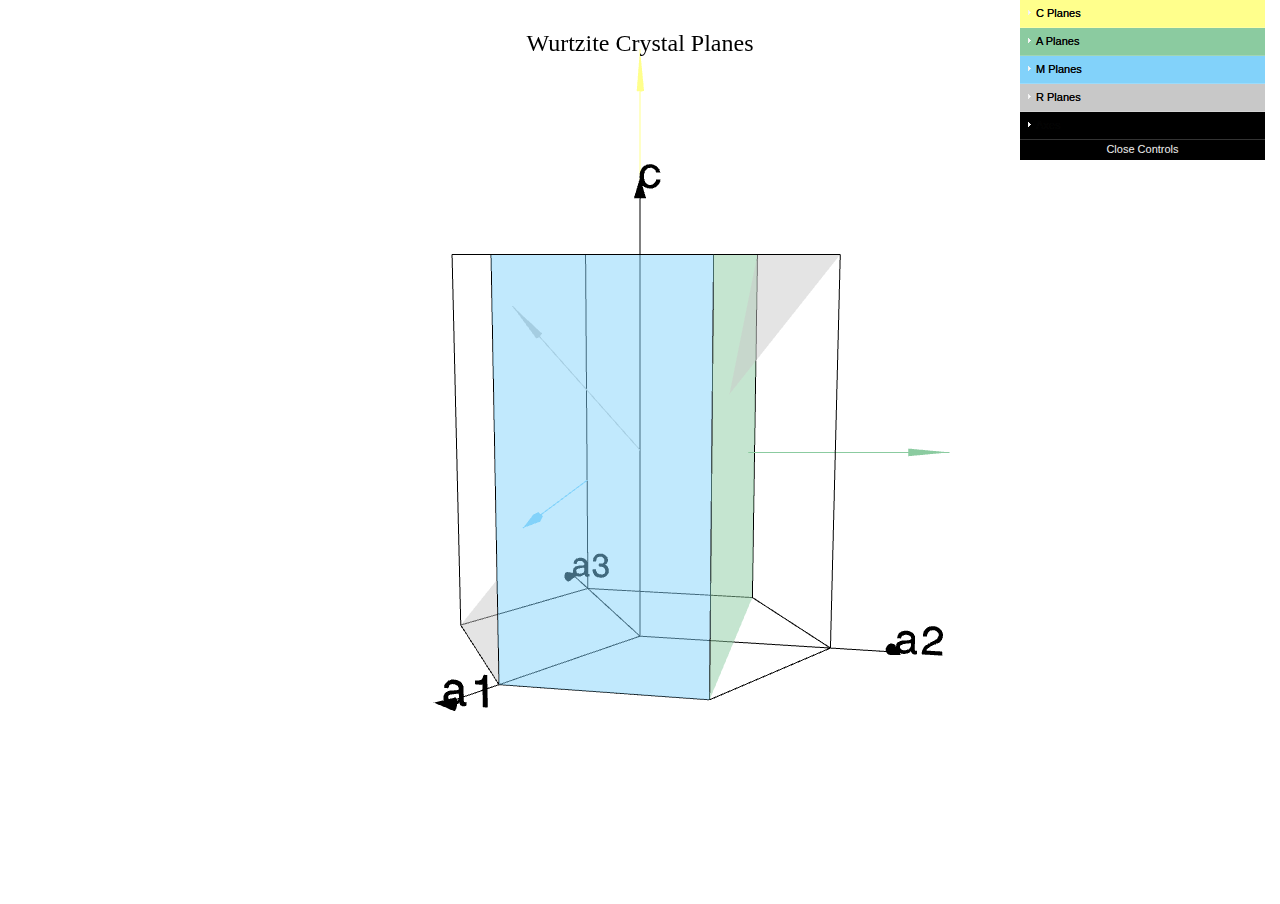
==== commit 97d93689: "Update index.html" ====
--- a/index.html
+++ b/index.html
@@ -787,7 +787,7 @@
         title.style.color = "black";
         title.style.textShadow = "0 0 0 #111";
         
-        var str = title.text();
+        var str = title.innerHTML;
         
         if(str == "C Planes") {
         	this.style.borderLeftColor=colorStrings.c;
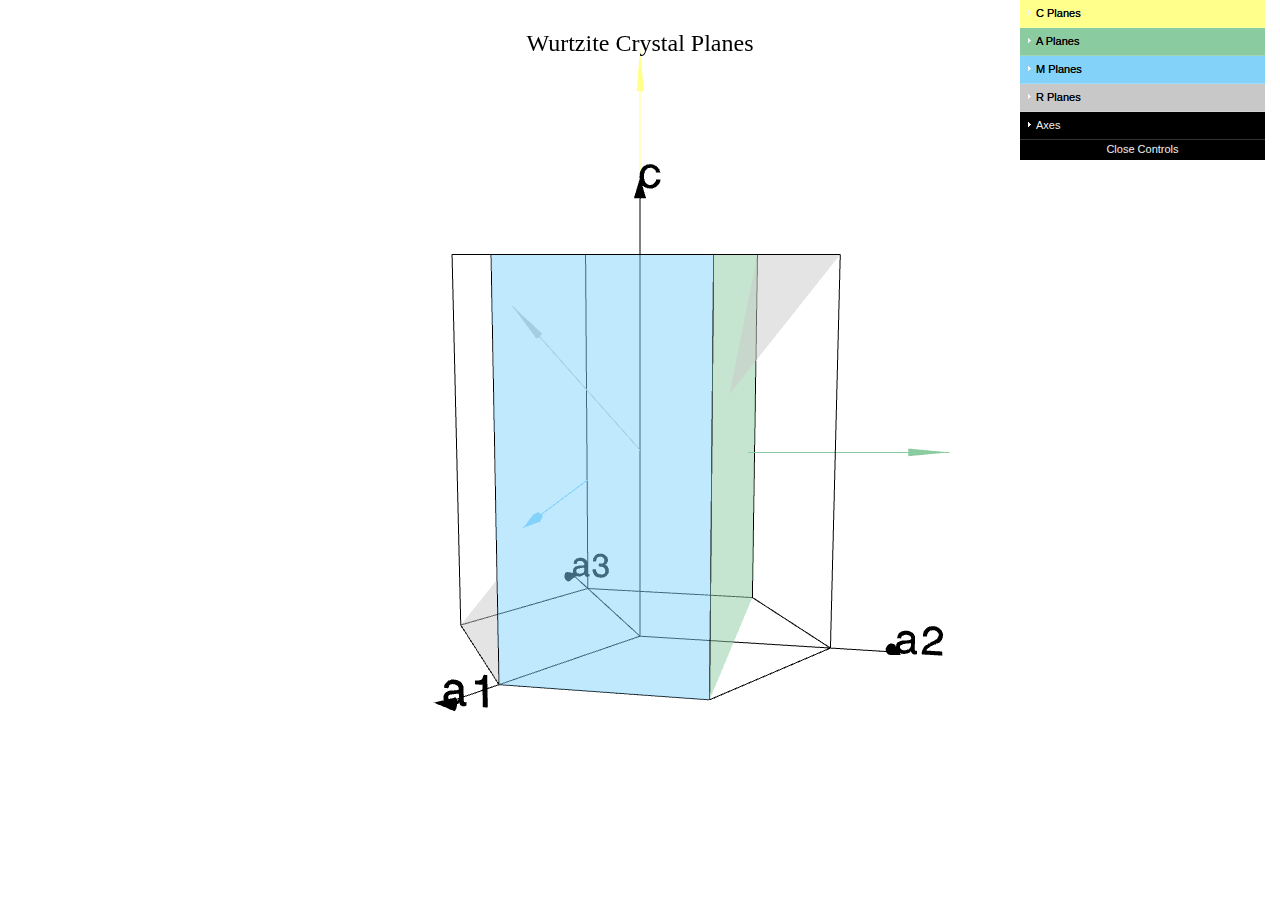
==== commit 957a00d5: "Update index.html" ====
--- a/index.html
+++ b/index.html
@@ -646,7 +646,7 @@
 	aPlanesVisible[0].onChange(function(value) 
 	   {   if(value) scene.add( aPlaneMesh[0] ); else scene.remove(aPlaneMesh[0]); });
     
-    aPlanesVisible.push( aPlanesGUI.add( parameters, 'a2PlaneVisible' ).name('(2<span style="text-decoration:overline">1</span>10)').listen() );
+    aPlanesVisible.push( aPlanesGUI.add( parameters, 'a2PlaneVisible' ).name('(<span style="text-decoration:overline">2</span>110)').listen() );
 	aPlanesVisible[1].onChange(function(value) 
 	   {   if(value) scene.add( aPlaneMesh[1] ); else scene.remove(aPlaneMesh[1]); });
     
@@ -710,7 +710,7 @@
         
         });
                   
-    rPlanesVisible.push( rPlanesGUI.add( parameters, 'r1PlaneVisible' ).name('(<span style="text-decoration:overline">1</span>102)').listen() );
+    rPlanesVisible.push( rPlanesGUI.add( parameters, 'r1PlaneVisible' ).name('(1<span style="text-decoration:overline">1</span>02)').listen() );
 	rPlanesVisible[0].onChange(function(value) 
 	   {   if(value) scene.add( rPlaneMesh[0] ); else scene.remove(rPlaneMesh[0]); });
     
@@ -722,7 +722,7 @@
 	rPlanesVisible[2].onChange(function(value) 
 	   {   if(value) scene.add( rPlaneMesh[2] ); else scene.remove(rPlaneMesh[2]); });
     
-    rPlanesVisible.push( rPlanesGUI.add( parameters, 'r4PlaneVisible' ).name('(1<span style="text-decoration:overline">1</span>02)').listen() );
+    rPlanesVisible.push( rPlanesGUI.add( parameters, 'r4PlaneVisible' ).name('(<span style="text-decoration:overline">1</span>102)').listen() );
 	rPlanesVisible[3].onChange(function(value) 
 	   {   if(value) scene.add( rPlaneMesh[3] ); else scene.remove(rPlaneMesh[3]); });
     
@@ -784,10 +784,14 @@
     $( ".boolean" ).each( function()  {
         var title = $(this).parent().children(".title")[0];
         console.log(title);
-        title.style.color = "black";
+        
         title.style.textShadow = "0 0 0 #111";
         
         var str = title.innerHTML;
+        
+        if(str != "Axes") {
+        	title.style.color = "black";
+        }
         
         if(str == "C Planes") {
         	this.style.borderLeftColor=colorStrings.c;
